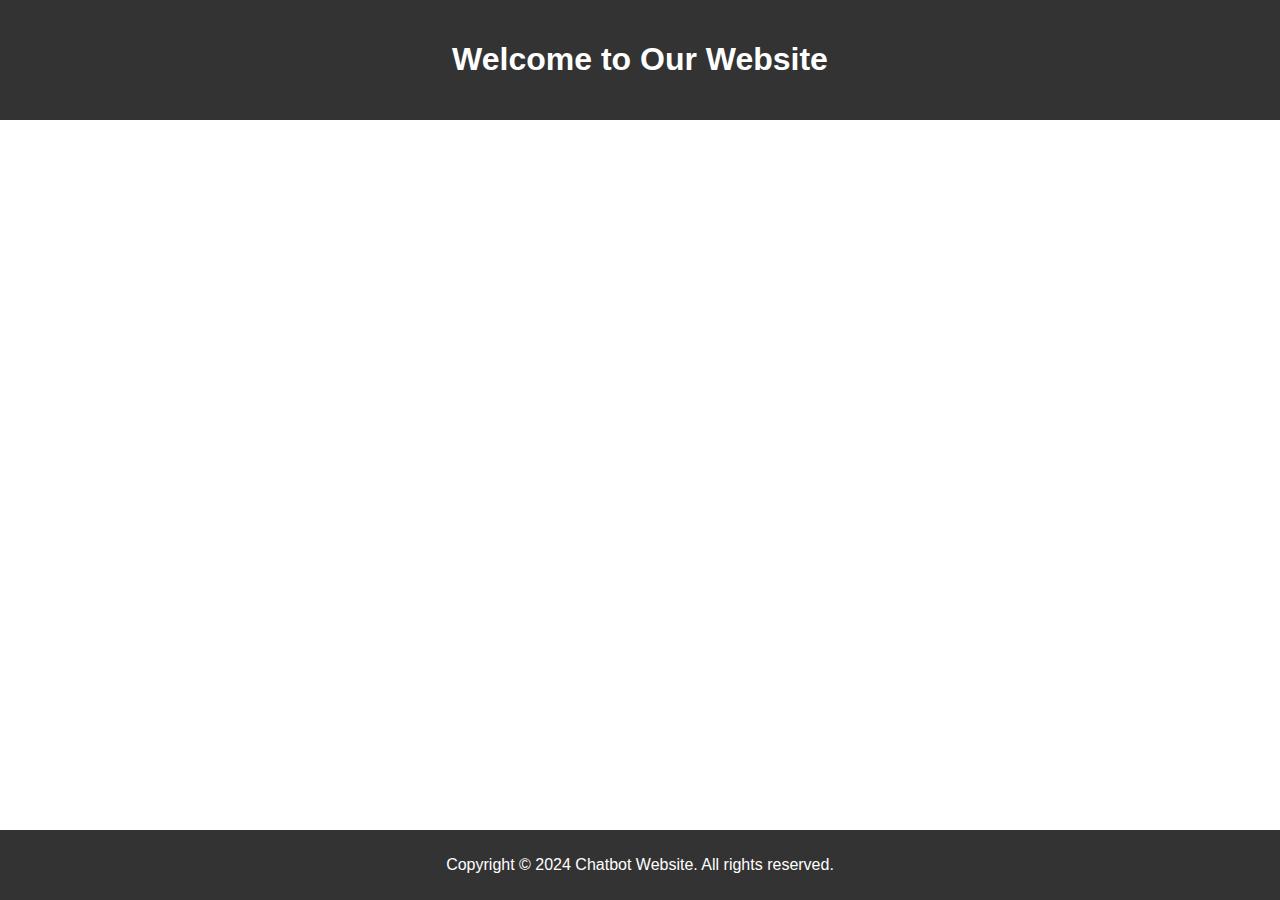
==== index.html @ 39c18ead "Update index.html" ====
<!DOCTYPE html>
<html lang="en">
<head>
    <meta charset="UTF-8">
    <meta name="viewport" content="width=device-width, initial-scale=1.0">
    <title>Chatbot Website</title>
    <link rel="stylesheet" href="styles.css">
</head>
<body>
    <header>
        <h1>Welcome to Our Website</h1>
    </header>
    <main>
        <section class="chat-container">
            <iframe src="https://www.delphi.ai/web_embed/4ce53086-4226-436e-9d72-142370de43b5" width="100%" height="720px" style="border:0" allow="microphone"></iframe>
        </section>
    </main>
    <footer>
        <p>Copyright © 2024 Chatbot Website. All rights reserved.</p>
    </footer>
</body>
</html>
---- styles.css ----
body {
    font-family: Arial, sans-serif;
    margin: 0;
    padding: 0;
}

header {
    background-color: #333;
    color: #fff;
    padding: 20px;
    text-align: center;
}

main {
    padding: 0px;
}

.chat-container {
    margin-top: 20px;
    position: relative;
}

footer {
    background-color: #333;
    color: #fff;
    text-align: center;
    padding: 10px 0;
    position: fixed;
    bottom: 0;
    width: 100%;
}
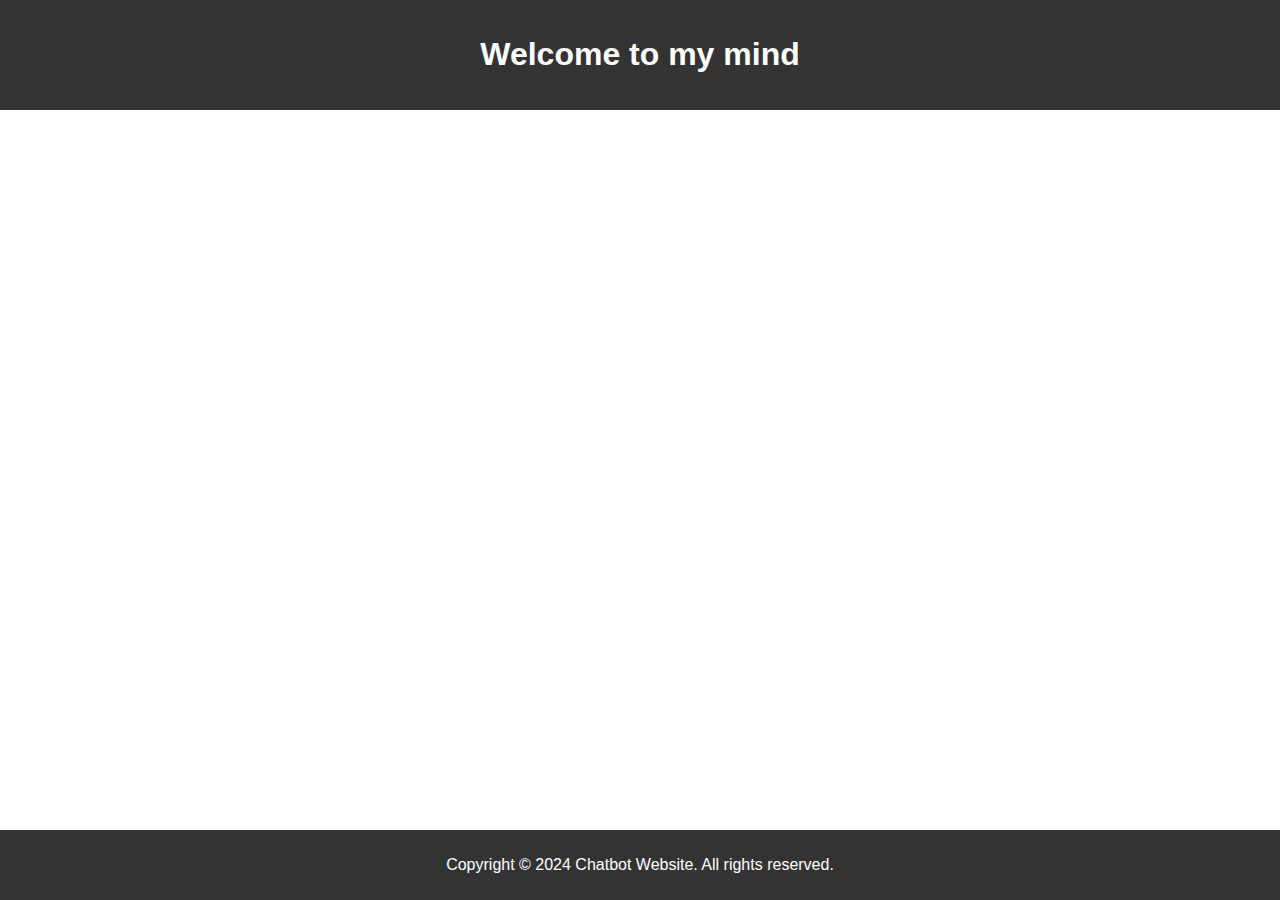
==== commit e84f5c4e: "Update index.html" ====
--- a/index.html
+++ b/index.html
@@ -3,12 +3,12 @@
 <head>
     <meta charset="UTF-8">
     <meta name="viewport" content="width=device-width, initial-scale=1.0">
-    <title>Chatbot Website</title>
+    <title>Talk to V</title>
     <link rel="stylesheet" href="styles.css">
 </head>
 <body>
     <header>
-        <h1>Welcome to Our Website</h1>
+        <h1>Welcome to my mind</h1>
     </header>
     <main>
         <section class="chat-container">
--- a/styles.css
+++ b/styles.css
@@ -7,7 +7,7 @@
 header {
     background-color: #333;
     color: #fff;
-    padding: 20px;
+    padding: 15px;
     text-align: center;
 }
 
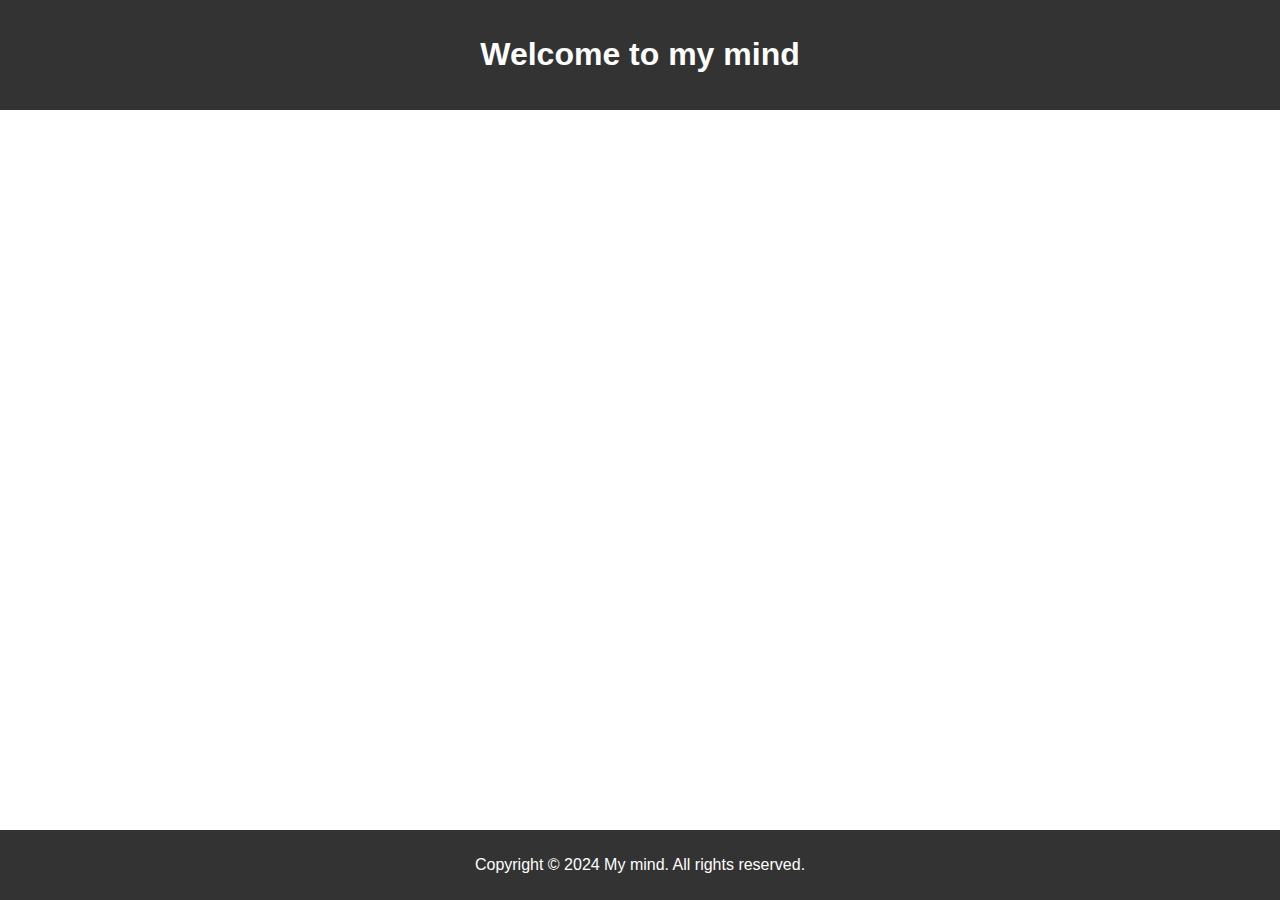
==== commit 090085c6: "Update index.html" ====
--- a/index.html
+++ b/index.html
@@ -16,7 +16,7 @@
         </section>
     </main>
     <footer>
-        <p>Copyright © 2024 Chatbot Website. All rights reserved.</p>
+        <p>Copyright © 2024 My mind. All rights reserved.</p>
     </footer>
 </body>
 </html>
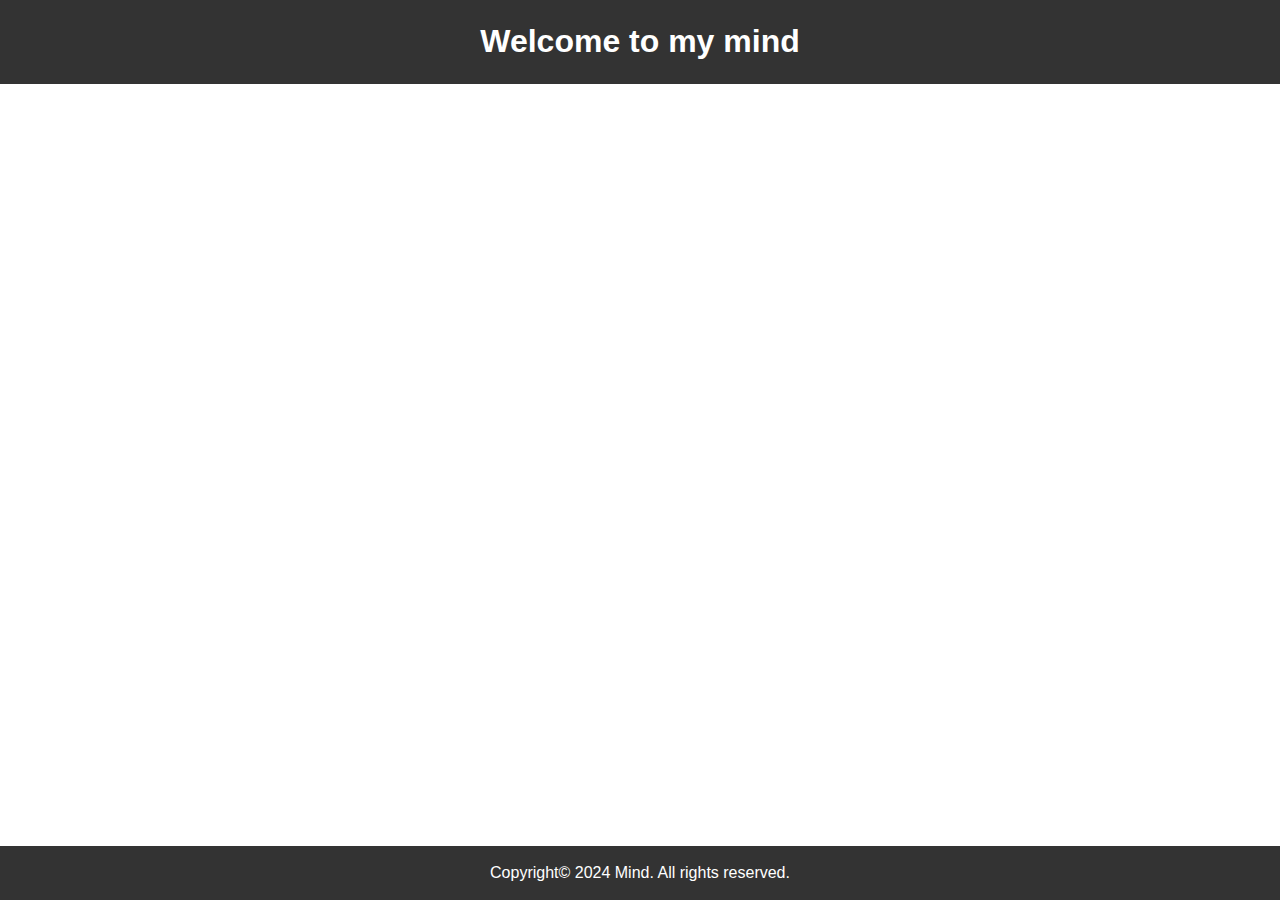
==== commit 5669196a: "Update index.html" ====
--- a/index.html
+++ b/index.html
@@ -16,7 +16,7 @@
         </section>
     </main>
     <footer>
-        <p>Copyright © 2024 My mind. All rights reserved.</p>
+        <p>Copyright© 2024 Mind. All rights reserved.</p>
     </footer>
 </body>
 </html>
--- a/styles.css
+++ b/styles.css
@@ -7,16 +7,16 @@
 header {
     background-color: #333;
     color: #fff;
-    padding: 15px;
     text-align: center;
+    padding: 2px;
 }
-
+ 
 main {
     padding: 0px;
 }
 
 .chat-container {
-    margin-top: 20px;
+    margin-top: 0px;
     position: relative;
 }
 
@@ -24,7 +24,7 @@
     background-color: #333;
     color: #fff;
     text-align: center;
-    padding: 10px 0;
+    padding: 2px 0;
     position: fixed;
     bottom: 0;
     width: 100%;
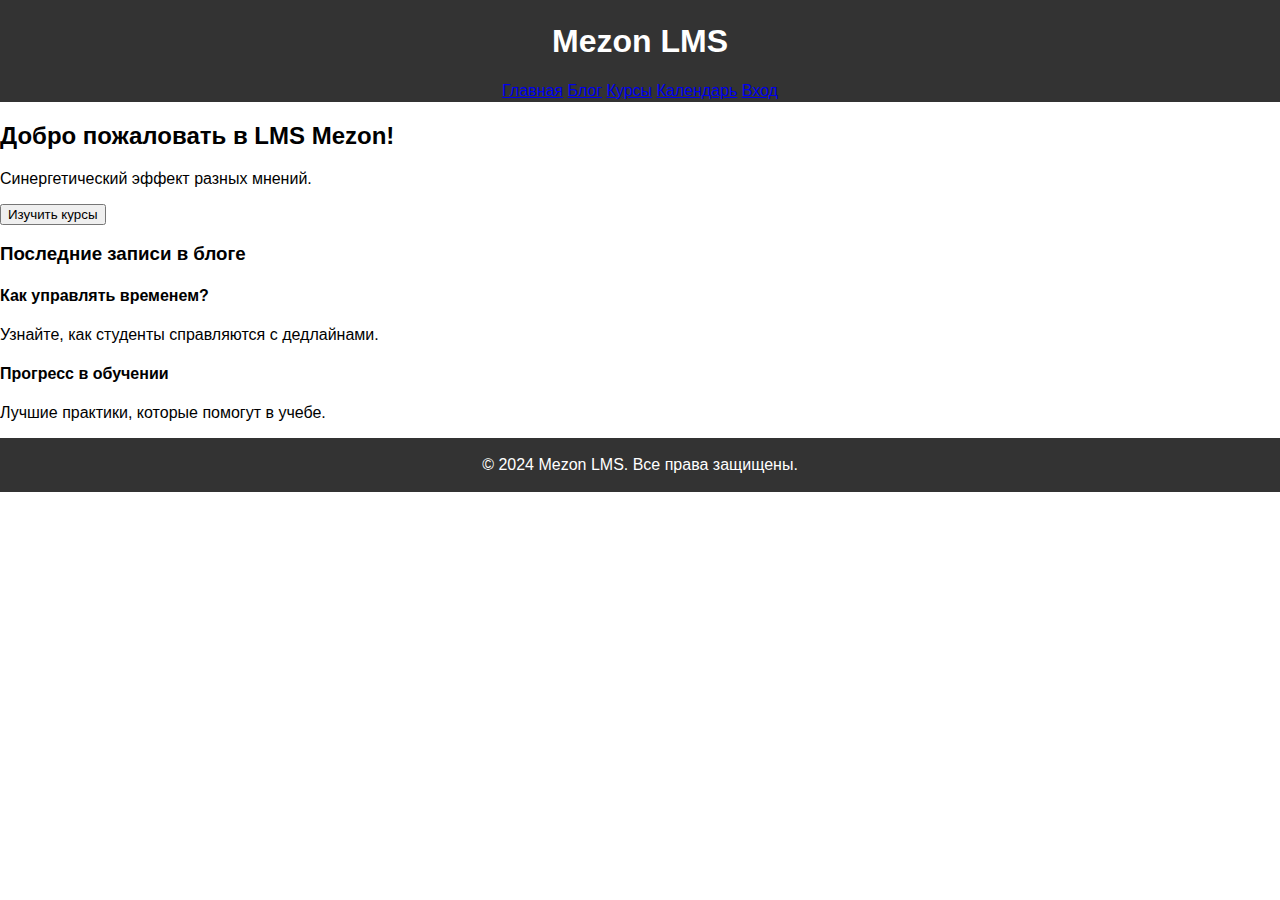
==== commit 04013a8e: "Update index.html" ====
--- a/index.html
+++ b/index.html
@@ -1,22 +1,48 @@
 <!DOCTYPE html>
-<html lang="en">
+<html lang="ru">
 <head>
     <meta charset="UTF-8">
     <meta name="viewport" content="width=device-width, initial-scale=1.0">
-    <title>Talk to V</title>
+    <title>LMS Mezon</title>
     <link rel="stylesheet" href="styles.css">
+    <script src="script.js" defer></script>
 </head>
 <body>
-    <header>
-        <h1>Welcome to my mind</h1>
+    <header class="header">
+        <div class="container">
+            <h1>Mezon LMS</h1>
+            <nav class="nav">
+                <a href="index.html">Главная</a>
+                <a href="blog.html">Блог</a>
+                <a href="courses.html">Курсы</a>
+                <a href="calendar.html">Календарь</a>
+                <a href="login.html">Вход</a>
+            </nav>
+        </div>
     </header>
-    <main>
-        <section class="chat-container">
-            <iframe src="https://www.delphi.ai/web_embed/4ce53086-4226-436e-9d72-142370de43b5" width="100%" height="720px" style="border:0" allow="microphone"></iframe>
+
+    <main class="main">
+        <section class="hero">
+            <h2>Добро пожаловать в LMS Mezon!</h2>
+            <p>Синергетический эффект разных мнений.</p>
+            <button>Изучить курсы</button>
+        </section>
+
+        <section class="latest-posts">
+            <h3>Последние записи в блоге</h3>
+            <article>
+                <h4>Как управлять временем?</h4>
+                <p>Узнайте, как студенты справляются с дедлайнами.</p>
+            </article>
+            <article>
+                <h4>Прогресс в обучении</h4>
+                <p>Лучшие практики, которые помогут в учебе.</p>
+            </article>
         </section>
     </main>
-    <footer>
-        <p>Copyright© 2024 Mind. All rights reserved.</p>
+
+    <footer class="footer">
+        <p>© 2024 Mezon LMS. Все права защищены.</p>
     </footer>
 </body>
 </html>
--- a/styles.css
+++ b/styles.css
@@ -25,7 +25,7 @@
     color: #fff;
     text-align: center;
     padding: 2px 0;
-    position: fixed;
+    position: relative;
     bottom: 0;
     width: 100%;
 }
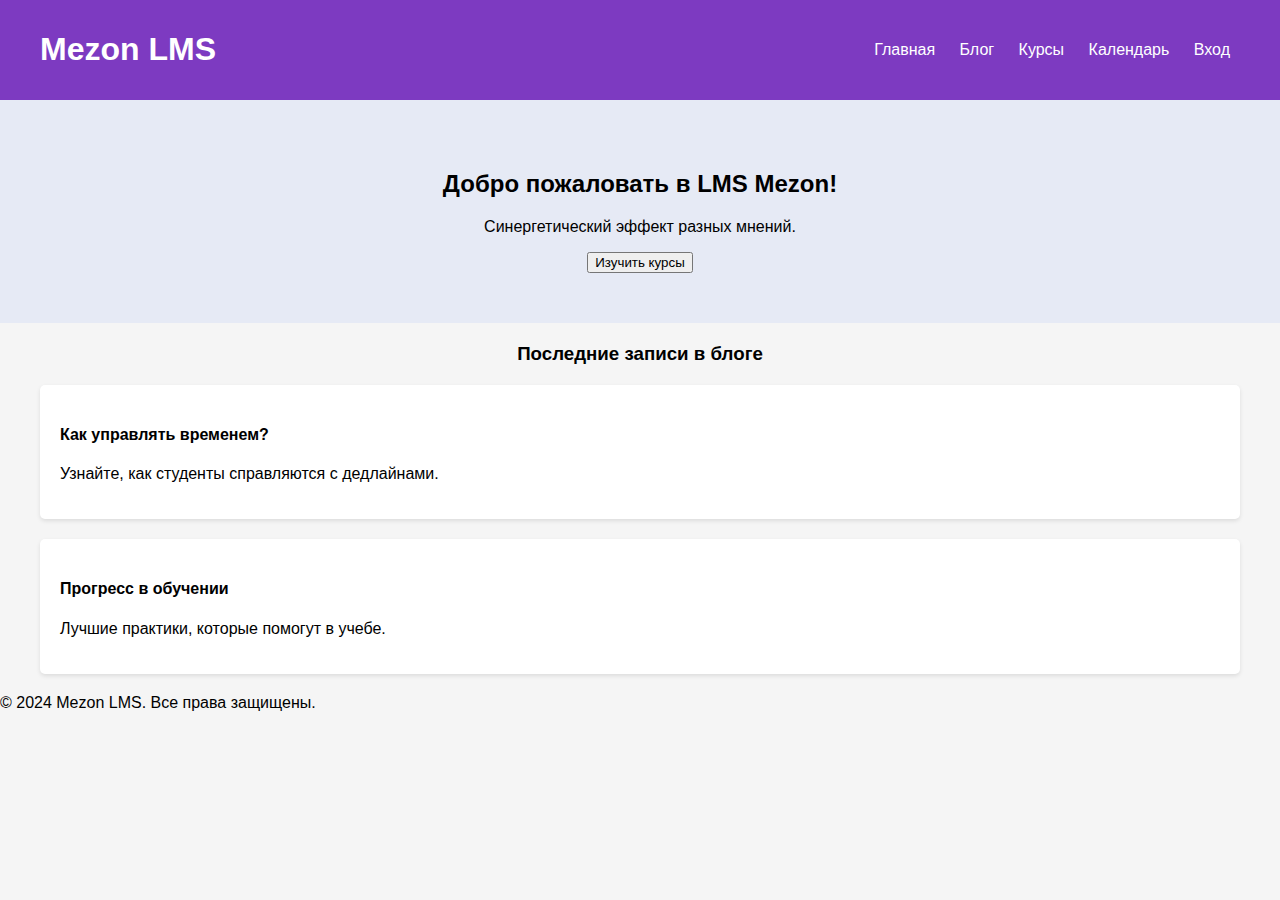
==== commit 2a2eda67: "Update index.html" ====
--- a/index.html
+++ b/index.html
@@ -8,6 +8,7 @@
     <script src="script.js" defer></script>
 </head>
 <body>
+    
     <header class="header">
         <div class="container">
             <h1>Mezon LMS</h1>
--- a/styles.css
+++ b/styles.css
@@ -1,31 +1,57 @@
+/* styles.css */
 body {
     font-family: Arial, sans-serif;
     margin: 0;
     padding: 0;
+    background-color: #f5f5f5;
 }
 
-header {
-    background-color: #333;
-    color: #fff;
-    text-align: center;
-    padding: 2px;
-}
- 
-main {
-    padding: 0px;
+.header {
+    background-color: #7d3ac1;
+    color: white;
+    padding: 10px 0;
 }
 
-.chat-container {
-    margin-top: 0px;
-    position: relative;
+.header .container {
+    display: flex;
+    justify-content: space-between;
+    align-items: center;
+    max-width: 1200px;
+    margin: 0 auto;
+    padding: 0 20px;
 }
 
-footer {
-    background-color: #333;
-    color: #fff;
+.nav a {
+    color: white;
+    text-decoration: none;
+    margin: 0 10px;
+}
+
+.nav a:hover {
+    text-decoration: underline;
+}
+
+.hero {
     text-align: center;
-    padding: 2px 0;
-    position: relative;
-    bottom: 0;
-    width: 100%;
+    background-color: #e6eaf5;
+    padding: 50px 20px;
 }
+
+.latest-posts {
+    max-width: 1200px;
+    margin: 20px auto;
+    padding: 0 20px;
+}
+
+.latest-posts h3 {
+    text-align: center;
+    margin-bottom: 20px;
+}
+
+.latest-posts article {
+    background-color: white;
+    padding: 20px;
+    margin-bottom: 20px;
+    border-radius: 5px;
+    box-shadow: 0 2px 4px rgba(0, 0, 0, 0.1);
+}
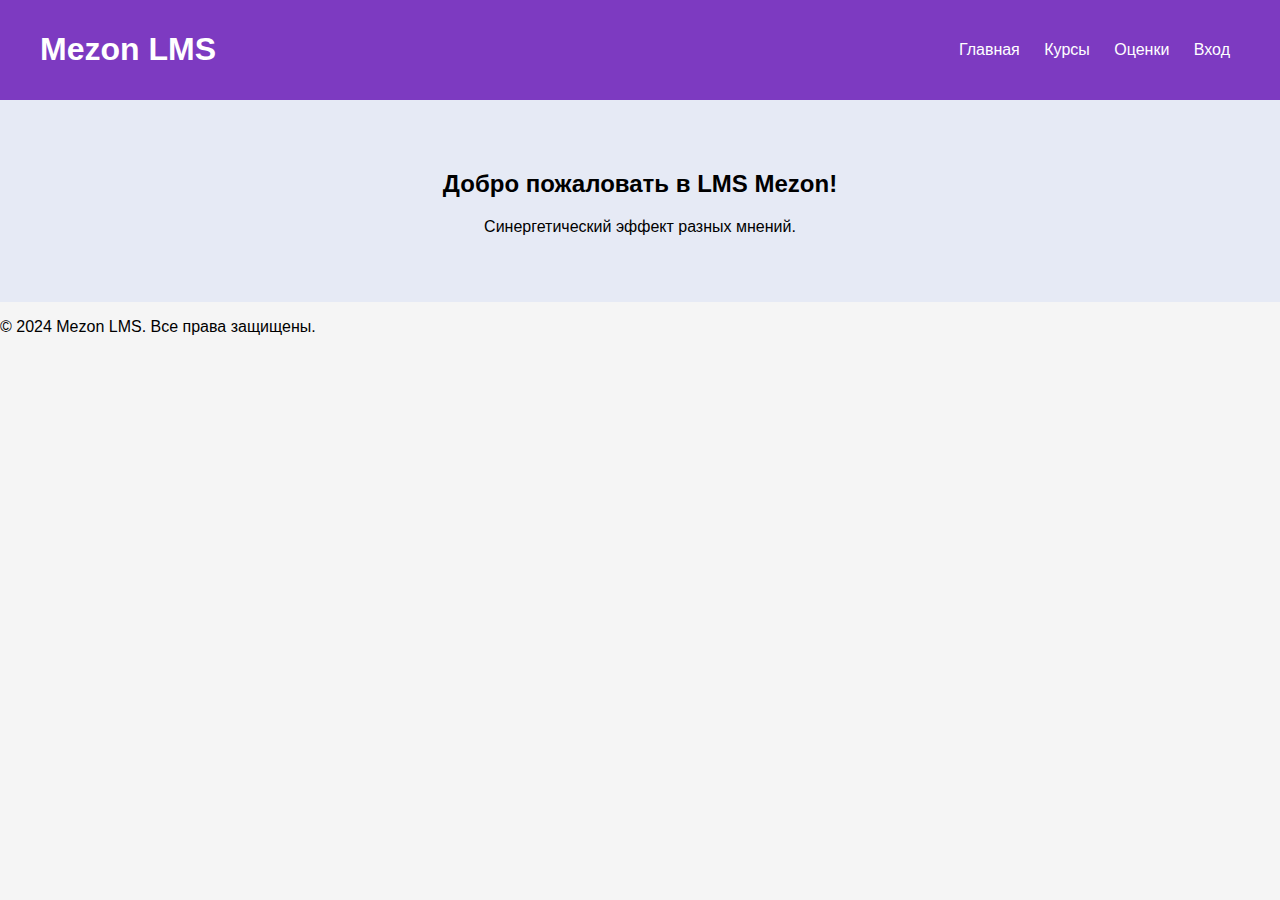
==== commit b3bab31e: "Update index.html" ====
--- a/index.html
+++ b/index.html
@@ -5,18 +5,15 @@
     <meta name="viewport" content="width=device-width, initial-scale=1.0">
     <title>LMS Mezon</title>
     <link rel="stylesheet" href="styles.css">
-    <script src="script.js" defer></script>
 </head>
 <body>
-    
     <header class="header">
         <div class="container">
             <h1>Mezon LMS</h1>
             <nav class="nav">
                 <a href="index.html">Главная</a>
-                <a href="blog.html">Блог</a>
                 <a href="courses.html">Курсы</a>
-                <a href="calendar.html">Календарь</a>
+                <a href="grades.html">Оценки</a>
                 <a href="login.html">Вход</a>
             </nav>
         </div>
@@ -26,19 +23,6 @@
         <section class="hero">
             <h2>Добро пожаловать в LMS Mezon!</h2>
             <p>Синергетический эффект разных мнений.</p>
-            <button>Изучить курсы</button>
-        </section>
-
-        <section class="latest-posts">
-            <h3>Последние записи в блоге</h3>
-            <article>
-                <h4>Как управлять временем?</h4>
-                <p>Узнайте, как студенты справляются с дедлайнами.</p>
-            </article>
-            <article>
-                <h4>Прогресс в обучении</h4>
-                <p>Лучшие практики, которые помогут в учебе.</p>
-            </article>
         </section>
     </main>
 
